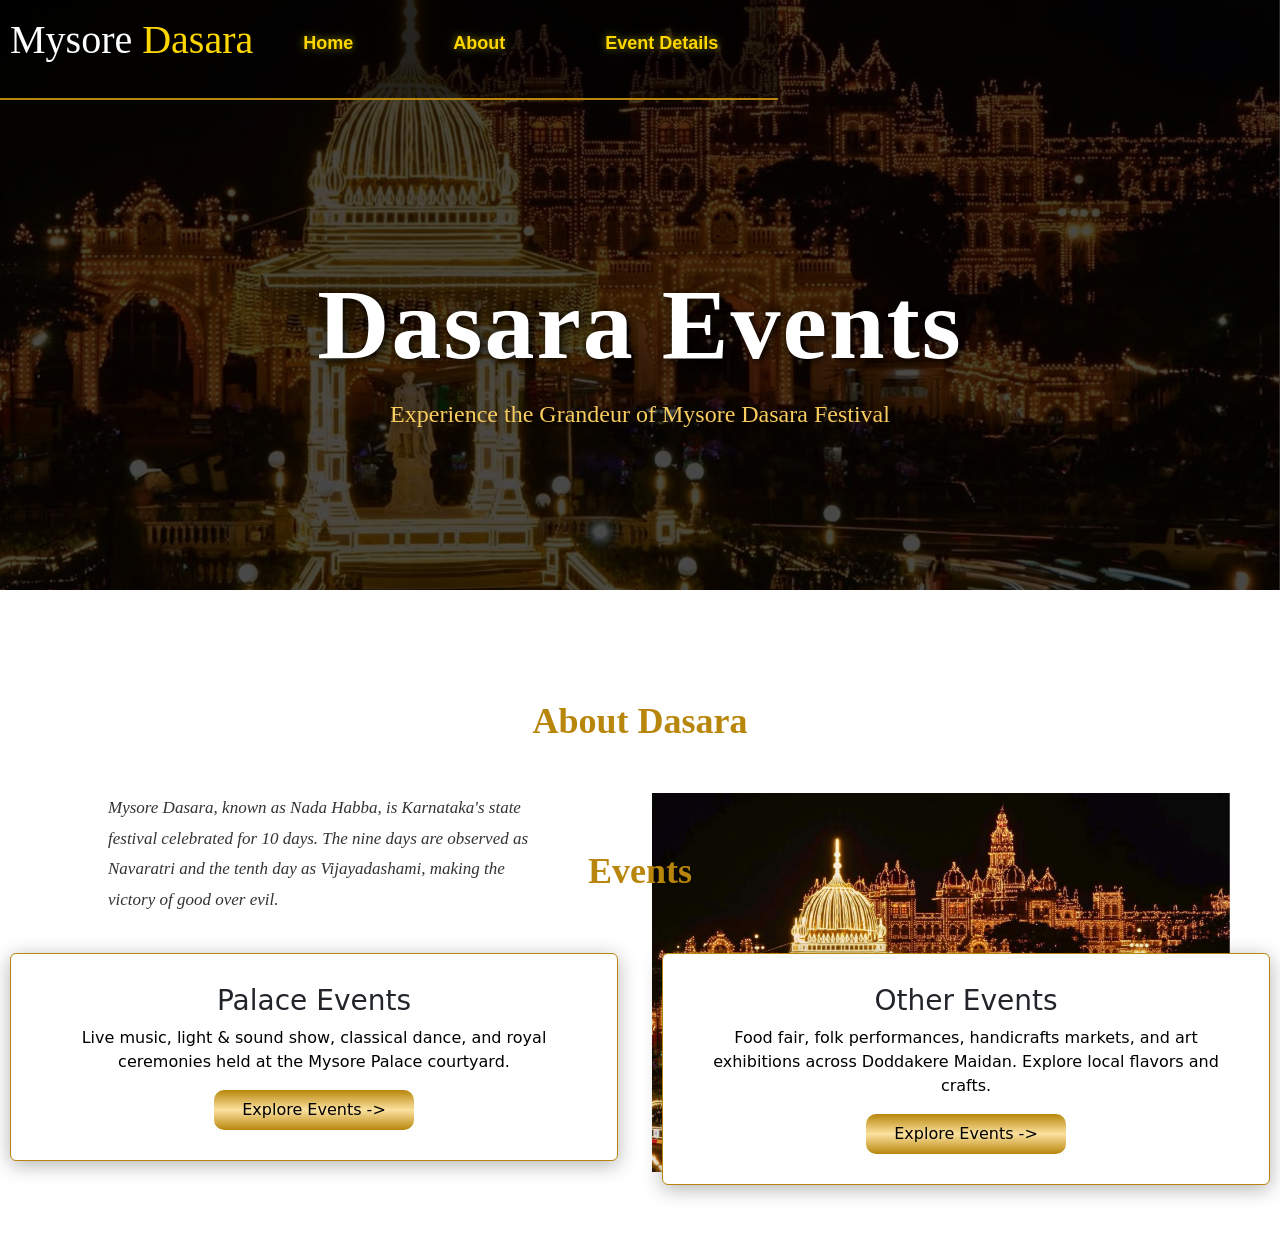
==== index.html @ b4e63947 "Update index.html" ====
<html>

<head>
    <title>Dasara event management</title>
    <meta charset="utf-8">
    <link href="./Dasara.css" rel="stylesheet" />
    <meta name="viewport" content="width=device-width, initial-scale=1.0">
    <link href="https://cdn.jsdelivr.net/npm/bootstrap@5.3.3/dist/css/bootstrap.min.css" rel="stylesheet">
    <script src="https://cdn.jsdelivr.net/npm/bootstrap@5.3.3/dist/js/bootstrap.bundle.min.js"></script>
</head>

<body>
    <div class="head-lines" style="position: fixed;">
        <div class="justify-content-around d-flex">
            <div style="color: #fff; font-size: 40; font-weight: 500; font-family: Georgia; ">Mysore <span
                    style="color: #ffd700;">Dasara</span></div>
            <div class="d-flex">
                <a class="t2" href="#home">Home</a>
                <a class="t2" href="#about-us">About</a>
                <a class="t2" href="#event-details">Event Details</a>
            </div>
        </div>
    </div>
    <div class="bg_image justify-content-around" id="home">
        <div style="background-color: rgba(0, 0, 0, 0.5); height: 590px;">
            <div class="main">Dasara Events</div>
            <h4 style="color: #f7cc5f;font-weight: 500; font-family: Georgia; text-align: center;">Experience the
                Grandeur of Mysore Dasara Festival</h4>
            <!--<div style="text-align: center;"><button class="button_style">Book Ticket</button></div>-->
        </div>
    </div>
    <div class="next" id="about-us">
        <h2 class="text_style">About Dasara</h2>
        <div class="row">

            <div class="col-12 col-md-6 about-text"
                style="color: #333333;font-size: 17px;line-height: 1.8 ;font-family: Georgia; padding-left: 70px; padding-right: 100px;">
                <p><i>Mysore Dasara, known as Nada Habba, is Karnataka's state festival celebrated for 10 days. The nine days are observed as Navaratri and the tenth day as Vijayadashami, making the victory of good over evil.</i></p>
            </div>
            <div class="col-12 col-md-6 about-image">
                <a href="mahajana.edu.in" target="_blank">
                   <img src="./dasara_image4.jpg"
     class="about-img"
     alt="Mysore Dasara">
                </a>
            </div>
        </div>
    </div>

    <div class="events" id="event-details">
        <h1 class="text_style" style="margin-bottom: 50px;">Events</h1>
        <!-- <div class="row">
            <div class="col-6 card card_style"
                style="background-image: url('d:/GitHub projects/Images/dasara_image1.jpg');">
                <div style=" background-color: rgba(0, 0, 0, 0.5) !important; " class="inner_card">
                    <a href="mahajana.edu.in" target="_blank" style="text-decoration: none !important;">
                        <h1 style="color: silver; padding: 55px;">palace events</h1>
                    </a>

                </div>
            </div>
            <div class="col-6 card card_style"
                style=" background-image: url('d:/GitHub projects/Images/dasara_image6.jpg');">
                <div style=" background-color: rgba(0, 0, 0, 0.5) !important; " class="inner_card">
                    <a href="mahajana.edu.in" target="_blank" style="text-decoration: none !important;">
                        <h1 style="color: silver; padding: 55px;">other events</h1>
                    </a>

                </div>
            </div>
        </div>-->
        <div class="row">
            <div class="col-12 col-md-6">
                <div class="card new_card">
                    <h3>Palace Events</h3>
                    <p style="color: black;">Live music, light & sound show, classical dance, and royal ceremonies held
                        at the Mysore Palace courtyard.</p>
                    <div><a href="./Palace-events.html" target="_blank"
                            style="text-decoration: none;"><button class="inner_button">Explore Events -></button></a>
                    </div>
                </div>
            </div>
            <div class="col-12 col-md-6">
                <div class="card new_card">
                    <h3>Other Events</h3>
                    <p style="color: black;">Food fair, folk performances, handicrafts markets, and art exhibitions
                        across Doddakere Maidan. Explore local flavors and crafts.</p>
                    <div><a href="./Other-events.html" target="_blank"
                            style="text-decoration: none;"><button class="inner_button">Explore Events -></button></a>
                    </div>
                </div>
            </div>
        </div>
    </div>


</body>

</html>
---- Dasara.css ----
.head-lines{
    background-color:rgba(0,0,0,0.5);
    height: 100px;
    text-align:center;
    padding: 10px;  
    border-bottom: 2px solid #b8860b; 
    position:fixed;
}
.t2:hover{
    color:#fff !important;
    border-bottom: 2px solid #ffd700;

}

.t2{
    text-decoration: none !important;
    /*font-size: 20px;
    font-family:'Sitka Small';*/
    font-weight: 600;
    font-family: 'Poppins',sans-serif;
    font-size: 18px;
    text-shadow: 0px 0px 8px rgba(225,215,0,0.6);
    transition: 0.3s;
    color: #ffd700;
    padding: 20px 50px;
}
    .bg_image {
    background:
        linear-gradient(rgba(0,0,0,0.4), rgba(0,0,0,0.4)),
        url("../dasara_image4.jpg");
    background-size: cover;
    background-position: center;
    background-repeat: no-repeat;
    min-height: 590px;
}
.button_style{
   
   /* background-color:#D4AF37 ;
    color: #111827;
    border: none;
    padding: 12px 28px;
    border-radius: 8px;
    font-size: 16px;
    font-weight: bold;
    cursor: pointer;
    transition: 0.3s;*/
    margin-top: 100px !important;
    width: 150px;
    background: linear-gradient(#b8860b,#fce2a0,#b8860b);
    color: #000;
    border:none;
    border-radius: 8px;
    font-weight: 700;
    cursor: pointer;
    box-shadow: 0 8px 20px rgba(0,0,0,0.3);
    transition: 0.3s;
    padding: 12px;
}
.button_style:hover{
    background: linear-gradient(#b8860b,#fce2a0,#b8860b);
    transform: translateY(-2px);
}
.main {
    color: #fff;
    font-weight: 800;
    text-shadow: 2px 2px 8px #000;
    letter-spacing: 2px;
    text-align: center;
    padding-top: 250px;
    font-family: Georgia;
    font-size: clamp(45px, 8vw, 100px);
}
.next{
    margin-top: 60px;
    height: 100px;
    margin-bottom: 100px !important;
    padding: 50px;
   ;
}
.events{
    margin-top:100px ;
    text-align: center;
    margin-bottom: 50px;
}
.inner-image{
color: linen;
border-radius:20px ;
height: 200px;
text-align: center;
padding: 70px;
box-shadow: 10px 10px 10px gray;
}
.inner-image:hover{
   box-shadow: 0 4px 8px 0 rgba(0, 0, 0, 0.2), 0 6px 20px 0 rgba(0, 0, 0, 0.19) !important;
}
.img_zoom{
 overflow: hidden !important;   
}
.img_zoom:hover{
   transform: scale(100%) ;
   overflow: hidden !important;
}
/*.card_style{
    font-family: Papyrus;
    text-decoration: none !important;
    overflow: hidden !important;
    height: 170px !important;
    text-align: center;
    margin-left: 50px !important;
    width: 600px !important;
    background-image: url("d:/Learning/images/dasara_image6.jpg");
    border-radius: 20px !important;
   
}
.inner_card{
    height: 170px !important;
    margin-left: -13px !important;
    width: 600px !important;
}
.card_style:hover .inner_card{
    transform: scale(110%) !important;
    overflow: hidden !important;
}*/
.text_style{
    text-align: center;
     margin-bottom: 50px; 
     font-family: Georgia; 
     font-size: 36px;
     font-weight: 800;
     color: #b8860b;
}
/*.card_style{
    height: 250px !important;
    width: 45% !important;
    margin: 20px !important;
    border-radius: 20px !important;
    overflow: hidden !important;
    background-size: cover !important;
    background-position: center !important;
    background-repeat: no-repeat !important;
    position: relative;
    text-align: center;
    display: inline-block;
}
.inner_card{
    height: 100% !important;
    width: 100% !important;
    margin-left: 0px !important;
    background-color: rgba(0,0,0,0.7) !important;
    display: flex;
    justify-content: center;
    align-items: center;
    border-radius: 20px;
    transition: 0.4s;
}
.card_style:hover .inner_card
{
    background-color: rgba(0,0,0,0.7) !important;
    transform: scale(1.05);
}
.inner_card h1{
    color: #ffd700 !important;
    padding: 0px !important;
    font-family: 'poppins',sans-serif;
    text-shadow: 2px 2px 8px black;
}*/
.new_card{
    border-color: #b8860b !important;
    margin: 10px;
    text-align: center;
    padding: 30px;
    box-shadow: 0px 4px 20px rgba(0,0,0,0.3);
}
/*.inner_button{
    width: 200px;
    padding: 5px;
    text-align: center;
    border-radius: 10px;
    background: linear-gradient(#b8860b,#fce2a0,#b8860b);
    border: none;
    color: #000;
    font-weight: 500;
}*/
.inner_button {
    width: 100%;
    max-width: 200px;
    padding: 8px;
    text-align: center;
    border-radius: 10px;
    background: linear-gradient(#b8860b,#fce2a0,#b8860b);
    border: none;
    color: #000;
    font-weight: 500;
}
.new_card:hover .inner_button{
    transform: scale(105%);
}
.second_card{
    border-color: #b8860b !important;
    text-align: center;
    padding: 30px;
    box-shadow: 0px 4px 20px rgba(0,0,0,0.3);
    margin-bottom: 20px;
}
.second_card:hover{
    transform: scale(103%);
}
.palace_card:hover .inner_button{
    transform: scale(105%);
}
/*.palace_card{
    padding-right: 25px !important; 
    border-radius: 10px; 
    border: none !important; 
    box-shadow: 0px 4px 20px rgba(0,0,0,0.3);
}*/
.about-text {
    color: #333333;
    font-size: 17px;
    line-height: 1.8;
    font-family: Georgia;
    padding-left: 70px;
    padding-right: 100px;
}

.about-image img {
    max-width: 100%;
    height: auto;
}
@media (max-width: 767px) {
    .about-text {
        padding: 20px;
        text-align: center;
    }
    .about-img {
    width: 100%;
    max-width: 450px;
    height: auto;
    border-radius: 12px;
    box-shadow: 0px 4px 20px rgba(0,0,0,0.3);
}

    .about-image {
        text-align: center;
        padding: 20px;
    }
    /* ==============================
   MOBILE RESPONSIVE DESIGN
   ============================== */

@media (max-width: 767px) {

    body {
        overflow-x: hidden;
    }

    .head-lines {
        position: relative !important;
        width: 100% !important;
        height: auto;
        padding: 15px 10px;
    }

    .head-lines .justify-content-around {
        flex-direction: column;
        gap: 15px;
    }

    .t2 {
        font-size: 14px;
        padding: 8px 10px;
    }

    .bg_image {
        min-height: 500px;
        background-attachment: scroll;
    }

    .bg_image > div {
        height: 500px !important;
    }

    .main {
        padding-top: 180px;
        font-size: clamp(45px, 12vw, 70px);
    }

    .next {
        height: auto;
        margin-top: 30px;
        padding: 20px;
        margin-bottom: 50px;
    }

    .text_style {
        font-size: 32px !important;
        margin-bottom: 30px;
    }

    .about-text {
        padding: 15px !important;
        text-align: center;
    }

    .about-image {
        padding: 15px;
        text-align: center;
    }

    .about-img {
        width: 100%;
        max-width: 450px;
        height: auto;
    }

    .events {
        margin-top: 50px;
        padding: 10px;
    }

    .new_card {
        margin: 10px !important;
        padding: 20px;
    }

    .inner_button {
        width: 100%;
        max-width: 200px;
    }

    .palace_card {
        margin-bottom: 20px;
    }

    .palace_card .row {
        display: flex;
        flex-direction: column;
    }

    .palace_card .col-4,
    .palace_card .col-8 {
        width: 100%;
        text-align: center !important;
    }

    .palace_card img {
        max-width: 150px;
        height: auto;
    }

    .palace_card h3 {
        font-size: 22px;
    }

    .palace_card h4 {
        font-size: 18px;
    }

    .palace_card p {
        font-size: 14px;
    }
}
}
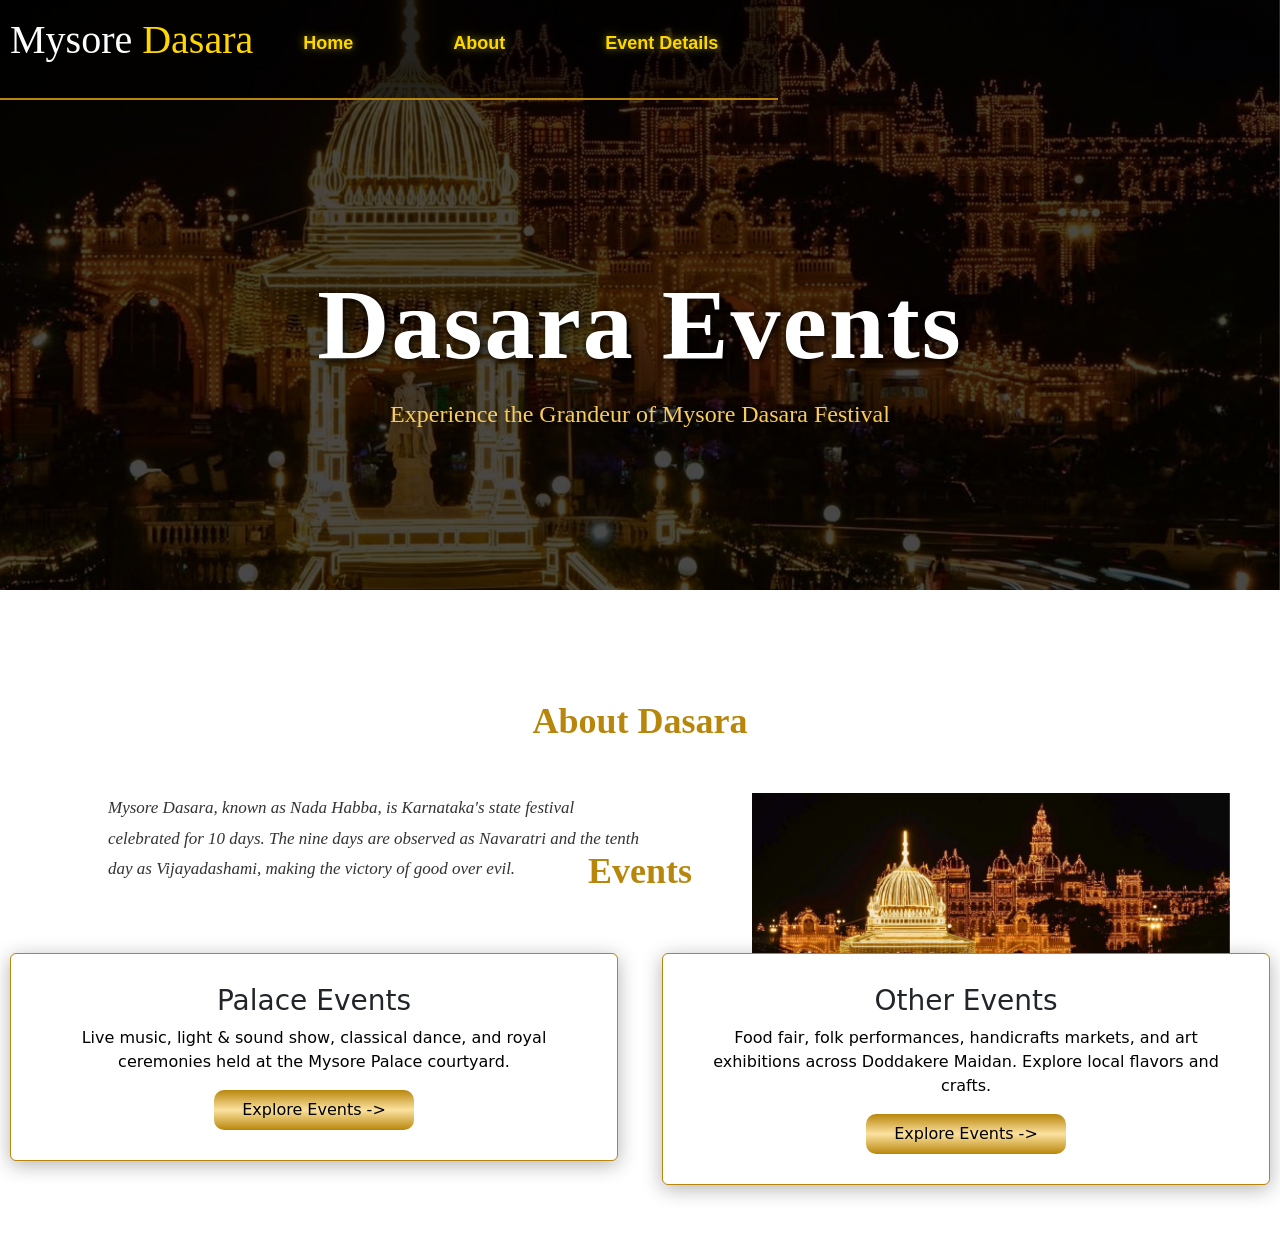
==== commit ecacafd7: "Update index.html" ====
--- a/index.html
+++ b/index.html
@@ -33,11 +33,11 @@
         <h2 class="text_style">About Dasara</h2>
         <div class="row">
 
-            <div class="col-12 col-md-6 about-text"
+            <div class="col-12 col-md-7 about-text"
                 style="color: #333333;font-size: 17px;line-height: 1.8 ;font-family: Georgia; padding-left: 70px; padding-right: 100px;">
                 <p><i>Mysore Dasara, known as Nada Habba, is Karnataka's state festival celebrated for 10 days. The nine days are observed as Navaratri and the tenth day as Vijayadashami, making the victory of good over evil.</i></p>
             </div>
-            <div class="col-12 col-md-6 about-image">
+            <div class="col-12 col-md-5 about-image">
                 <a href="mahajana.edu.in" target="_blank">
                    <img src="./dasara_image4.jpg"
      class="about-img"
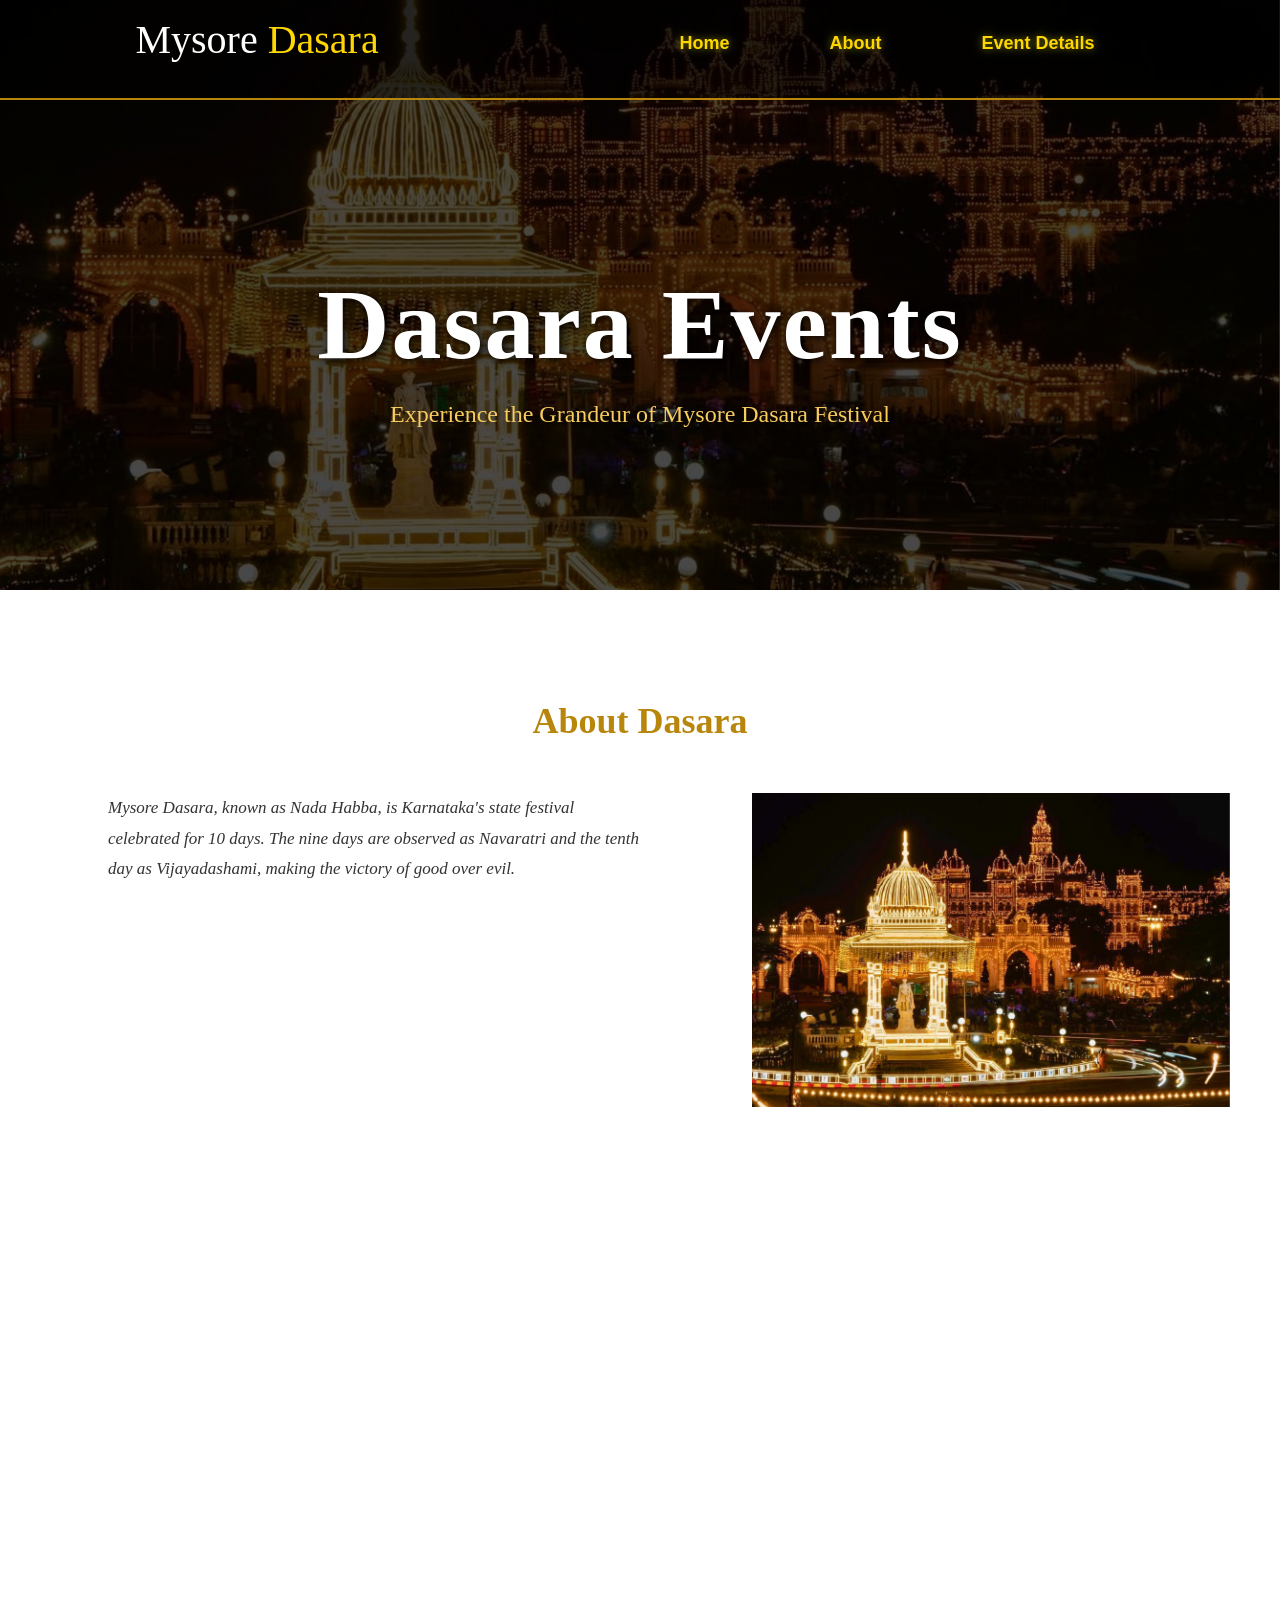
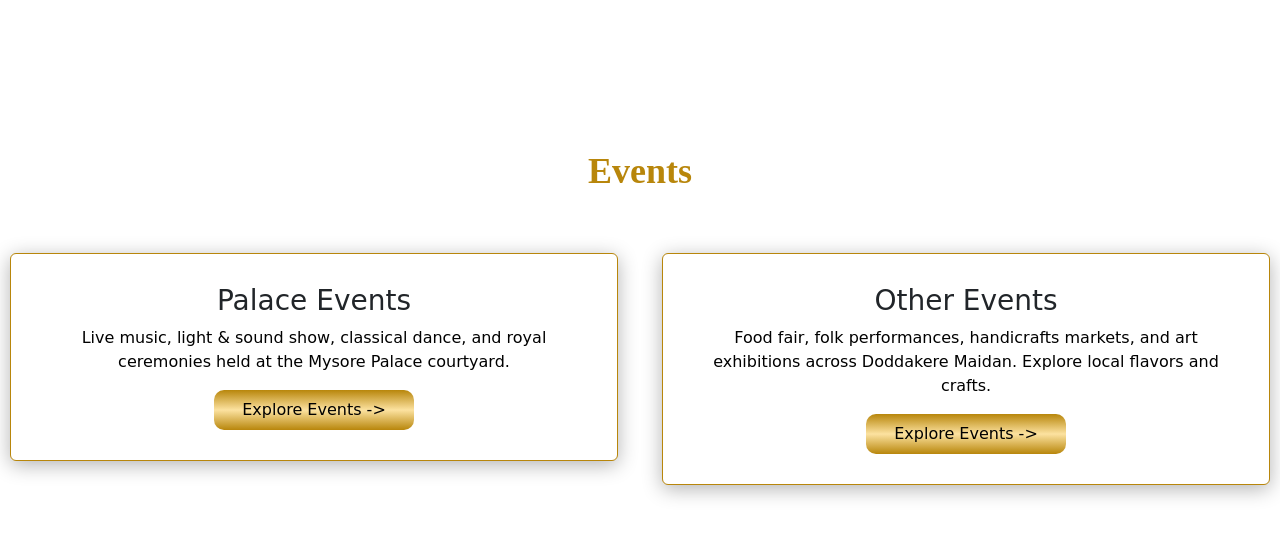
==== commit 12e1f4cb: "Update index.html" ====
--- a/index.html
+++ b/index.html
@@ -10,7 +10,7 @@
 </head>
 
 <body>
-    <div class="head-lines" style="position: fixed;">
+    <div class="head-lines" style="position: fixed;width:100% !important ">
         <div class="justify-content-around d-flex">
             <div style="color: #fff; font-size: 40; font-weight: 500; font-family: Georgia; ">Mysore <span
                     style="color: #ffd700;">Dasara</span></div>
--- a/Dasara.css
+++ b/Dasara.css
@@ -78,7 +78,7 @@
    ;
 }
 .events{
-    margin-top:100px ;
+    margin-top:1000px !important;
     text-align: center;
     margin-bottom: 50px;
 }
@@ -255,7 +255,7 @@
     }
 
     .head-lines {
-        position: relative !important;
+        position: fixed !important;
         width: 100% !important;
         height: auto;
         padding: 15px 10px;
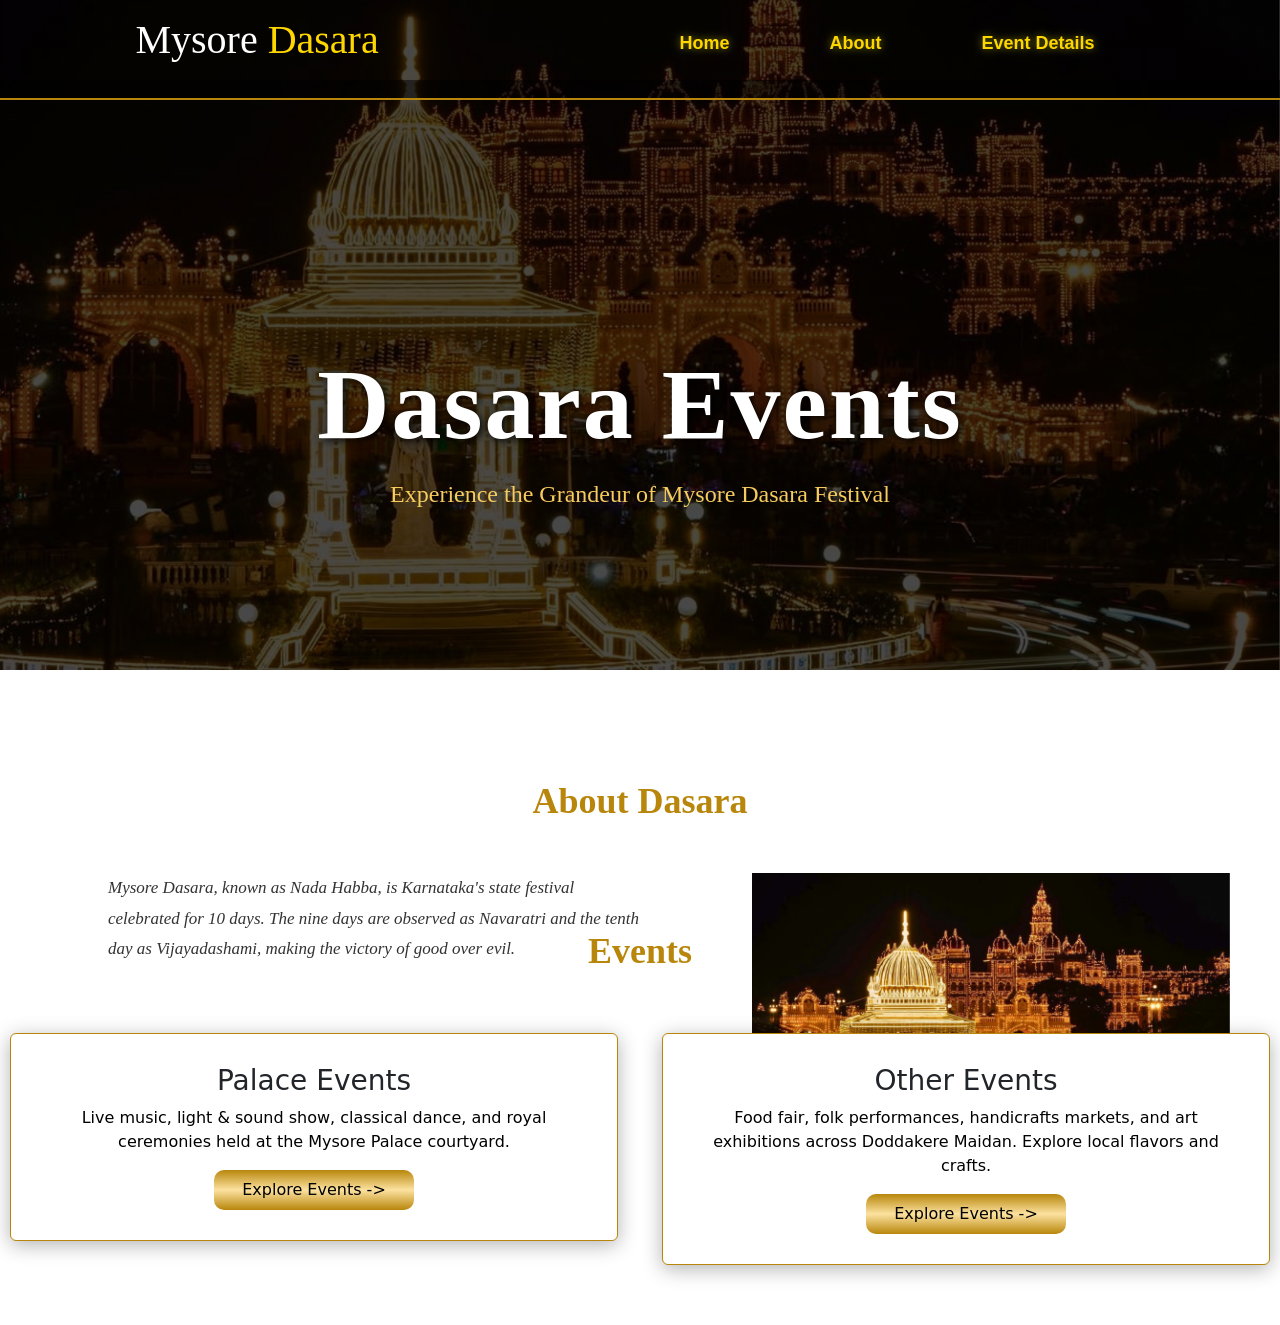
==== commit 6ead91e6: "Update index.html" ====
--- a/index.html
+++ b/index.html
@@ -10,11 +10,11 @@
 </head>
 
 <body>
-    <div class="head-lines" style="position: fixed;width:100% !important ">
-        <div class="justify-content-around d-flex">
-            <div style="color: #fff; font-size: 40; font-weight: 500; font-family: Georgia; ">Mysore <span
+    <div class="head-lines" style="position: fixed; top:0; right:0; left:0; width:100%; z-index:1000;">
+        <div class="justify-content-around d-flex align-item-center flex-wrap" style="width:100%">
+            <div style="color: #fff; font-size: 40; font-weight: 500; font-family: Georgia; white-space:nowrap">Mysore <span
                     style="color: #ffd700;">Dasara</span></div>
-            <div class="d-flex">
+            <div class="d-flex flex-wrap">
                 <a class="t2" href="#home">Home</a>
                 <a class="t2" href="#about-us">About</a>
                 <a class="t2" href="#event-details">Event Details</a>
@@ -46,7 +46,7 @@
             </div>
         </div>
     </div>
-
+</div>
     <div class="events" id="event-details">
         <h1 class="text_style" style="margin-bottom: 50px;">Events</h1>
         <!-- <div class="row">
--- a/Dasara.css
+++ b/Dasara.css
@@ -1,15 +1,41 @@
+*{
+    margin: 0;
+    padding: 0;
+    box-sizing: border-box;
+}
+html, body {
+    margin: 0 !important;
+    padding: 0 !important;
+    width: 100%;
+    overflow-x: hidden;
+}
+body{
+    margin: 0;
+    overflow-x: hidden;
+}
 .head-lines{
     background-color:rgba(0,0,0,0.5);
     height: 100px;
     text-align:center;
     padding: 10px;  
     border-bottom: 2px solid #b8860b; 
-    position:fixed;
+    position: fixed !important;
+    width: 100vw !important;
+    left: 0 !important;
+    right: 0 !important;
+    top: 0 !important;
+    margin: 0 !important;
+}
+.hero-lines, #home {
+    margin-top:0 !important;
+    padding-top:80px;
 }
 .t2:hover{
     color:#fff !important;
     border-bottom: 2px solid #ffd700;
-
+    text-decoration: none;
+    font-size: 18px;
+    font-weight: 500;
 }
 
 .t2{
@@ -32,6 +58,7 @@
     background-position: center;
     background-repeat: no-repeat;
     min-height: 590px;
+   
 }
 .button_style{
    
@@ -78,7 +105,7 @@
    ;
 }
 .events{
-    margin-top:1000px !important;
+    margin-top:10px !important;
     text-align: center;
     margin-bottom: 50px;
 }
@@ -252,6 +279,7 @@
 
     body {
         overflow-x: hidden;
+        
     }
 
     .head-lines {
@@ -269,6 +297,7 @@
     .t2 {
         font-size: 14px;
         padding: 8px 10px;
+        font-size: 16px;
     }
 
     .bg_image {
@@ -359,5 +388,17 @@
     .palace_card p {
         font-size: 14px;
     }
-}
-}
+    .head-lines > div {
+        flex-direction:column !important;
+        gap: 10px !important;
+        text-align: center;
+    }
+    head-lines div[style*="font-size: 32px"] {
+        font-size: 26px !important;
+    }
+}
+    @media (max-width: 480px) {
+        .head-lines {
+            padding: 10px !important;
+        }
+}
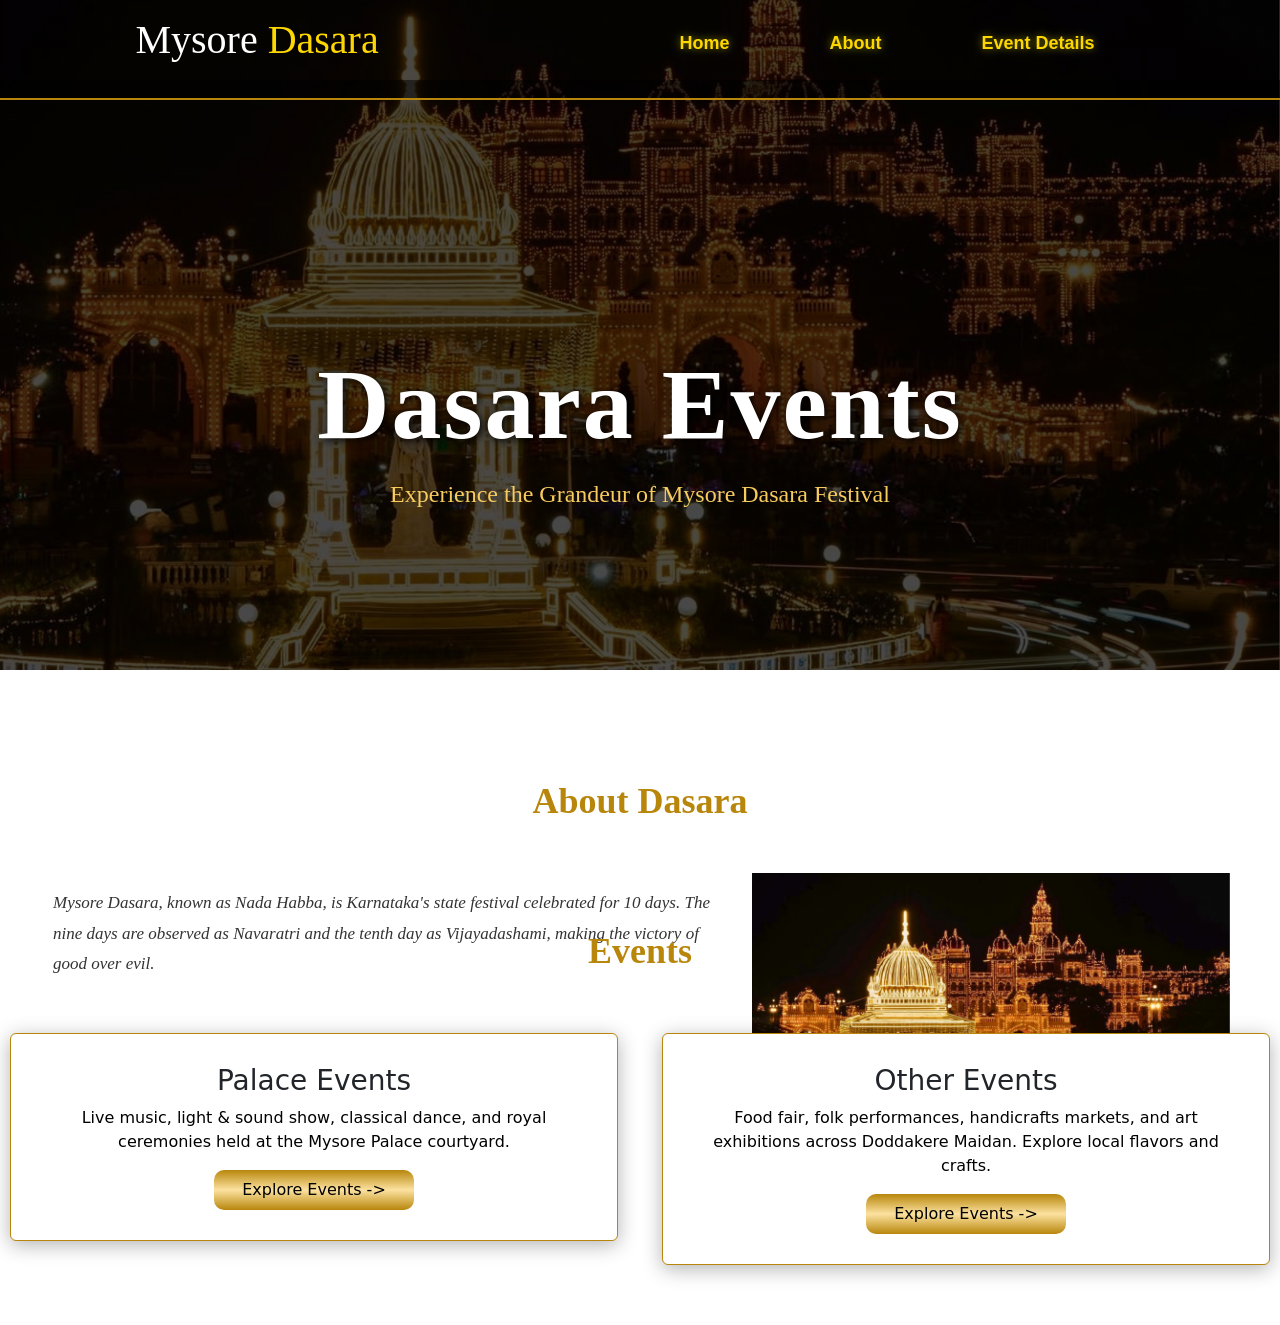
==== commit 7dc86b8f: "Update index.html" ====
--- a/index.html
+++ b/index.html
@@ -34,7 +34,7 @@
         <div class="row">
 
             <div class="col-12 col-md-7 about-text"
-                style="color: #333333;font-size: 17px;line-height: 1.8 ;font-family: Georgia; padding-left: 70px; padding-right: 100px;">
+                style="color: #333333;font-size: 17px;line-height: 1.8 ;font-family: Georgia; padding:15px;">
                 <p><i>Mysore Dasara, known as Nada Habba, is Karnataka's state festival celebrated for 10 days. The nine days are observed as Navaratri and the tenth day as Vijayadashami, making the victory of good over evil.</i></p>
             </div>
             <div class="col-12 col-md-5 about-image">
@@ -46,7 +46,6 @@
             </div>
         </div>
     </div>
-</div>
     <div class="events" id="event-details">
         <h1 class="text_style" style="margin-bottom: 50px;">Events</h1>
         <!-- <div class="row">
